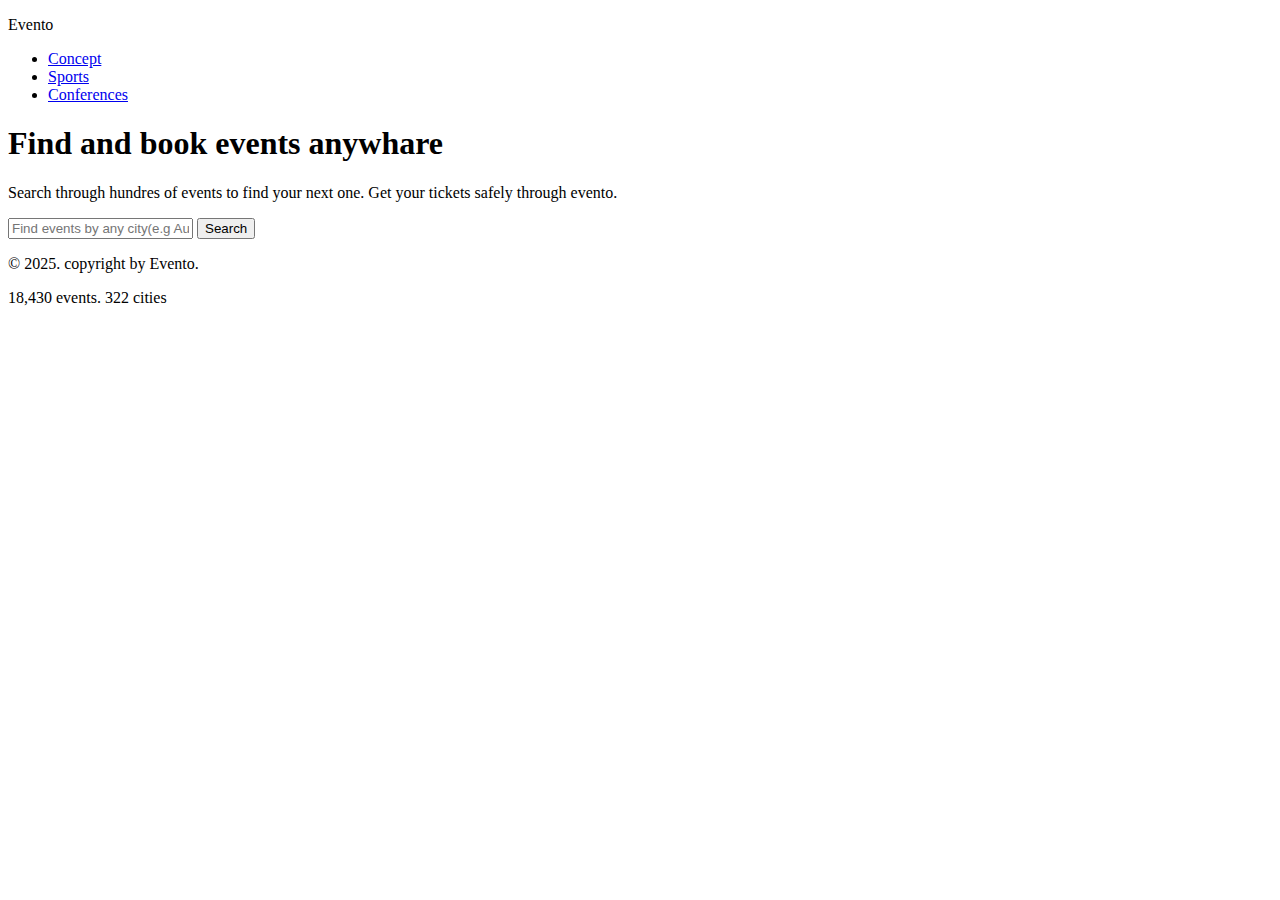
==== index.html @ d2ab5737 "update" ====
<!DOCTYPE html>
<html lang="en">
<head>
    <meta charset="UTF-8">
    <meta name="viewport" content="width=device-width, initial-scale=1.0">
    <title>Event -- anywhare</title>

    <link rel="icon" href="https://www.google.com/search?q=icon&sca_esv=70a0dbe43b331d7c&rlz=1C1CHBF_enRW1094RW1094&sxsrf=ADLYWIL51xzm5PsR3sGEKThXOpmEkkH3DA%3A1721489474318&ei=QtibZuuFE4moxc8Px7-8cA&oq=&gs_lp=[base64]&sclient=gws-wiz-serp#vhid=zephyr:0&vssid=atritem-https://www.flaticon.com/">
    <link href="https://fonts.googleapis.com/css2?family=Roboto:ital,wght@0,100;0,300;0,400;0,500;0,700;0,900;1,100;1,300;1,400;1,500;1,700;1,900&display=swap" rel="stylesheet">


    <link rel="stylesheet" href="event.css">
</head>
<body>
<header class="header">
    <p class="logo">Evento</p>
    <ul class="links">
       <li class="link-item">
        <a class="link" href="/concept">Concept</a>
       </li>
       <li class="link-item">
        <a class="link" href="/sports">Sports</a>
       </li>
       <li class="link-item">
        <a class="link" href="/conferences">Conferences</a>
       </li>
    </ul>
</header>

<main class="main">
<h1 class="heading">Find and book events anywhare</h1>
<p class="text">Search through hundres of events to find your next one. Get your tickets safely through <span class="text--bold">evento.</span>  </p>

<form class="form">
    <input class="input" placeholder="Find events by any city(e.g Austin)">
    <button class="btn">Search</button>

</form>
</main>

<footer class="footer">
<p class="copyright">&copy; 2025. copyright by Evento.</p>
<p class="stats"> 18,430 events. 322 cities</p>
</footer>
</body>
</html>
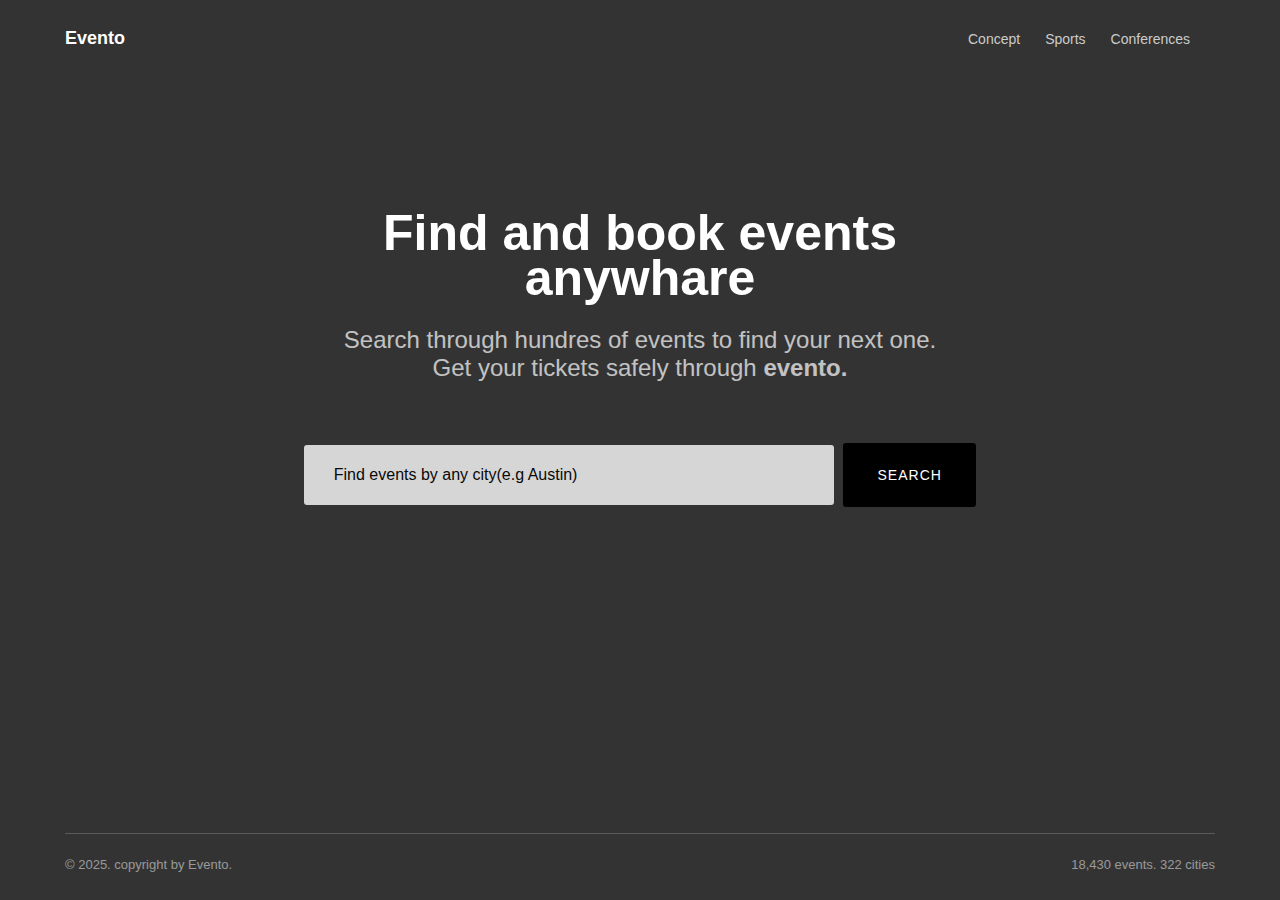
==== commit f0f43fab: "update" ====
--- a/index.html
+++ b/index.html
@@ -9,7 +9,7 @@
     <link href="https://fonts.googleapis.com/css2?family=Roboto:ital,wght@0,100;0,300;0,400;0,500;0,700;0,900;1,100;1,300;1,400;1,500;1,700;1,900&display=swap" rel="stylesheet">
 
 
-    <link rel="stylesheet" href="event.css">
+    <link rel="stylesheet" href="style.css">
 </head>
 <body>
 <header class="header">
--- a/style.css
+++ b/style.css
@@ -0,0 +1,164 @@
+
+/* BASE STYLE*/
+body{
+    font-family: 'Loto', sans-serif;
+    color: #fff;
+   background-image: url("https://plus.unsplash.com/premium_photo-1720885652263-17b2be207129?w=500&auto=format&fit=crop&q=60&ixlib=rb-4.0.3&ixid=M3wxMjA3fDB8MHxmZWF0dXJlZC1waG90b3MtZmVlZHwyNTB8fHxlbnwwfHx8fHw%3D");
+   background-color: rgba(0, 0, 0,0.8);
+   background-blend-mode: darken ;
+   background-position-y: -150px;
+   display: flex;
+   flex-direction: column;
+   height: 100vh;
+   overflow-y: hidden;
+   margin: 0px;
+}
+
+@keyframes fade-in{
+    0%{
+        opacity: 0;
+        transform: translateY(15px);
+    }
+    100%{
+        opacity: 1;
+        transform: translate(0p);
+    }
+}
+
+/* HEADER */
+
+.header{
+display: flex;
+align-items: center;
+justify-content: space-between;
+width: 1150px;
+margin-left: auto;
+margin-right: auto;
+animation: fade-in 0.7s;
+padding-top: 10px;
+}
+
+.logo{
+font-size: 18px;
+font-weight: 700;
+}
+
+.links
+{
+    list-style: none;
+    display: flex;
+}
+.link-item{
+    margin-right: 25px;
+}
+.link{
+    text-decoration: none;
+    color: rgba(255, 255, 255, 0.75);
+    font-weight: 500;
+    font-size: 14px;
+    transition: all 0.4s;
+}
+.link:hover{
+    color: rgba(255, 255, 255, 1);
+}
+
+/* MAIN */
+
+main{
+    text-align: center;
+   margin-top: 110px;
+   animation: fade-in 0.5s 0.1s backwards;
+   }
+
+.heading{
+font-size: 50px;
+font-weight: 800;
+margin-bottom: 25px;
+max-width: 550px;
+margin-left: auto;
+margin-right: auto;
+line-height: 0.9;
+}
+
+.text{
+    font-size: 24px;
+    max-width: 630px;
+    margin-left: auto;
+    margin-right: auto;
+    opacity: 0.7;
+    line-height: 1.2;
+}
+
+.text--bold{
+    font-weight: 700;
+
+}
+.form{
+    margin-top: 60px;
+
+}
+
+.input{
+    width: 500px;
+    height: 60px;
+    border: none;
+    padding: 0;
+    border-radius: 3px;
+    opacity: 0.8;
+    padding-left: 30px;
+    font-size: 17px;
+    font: inherit;
+    outline: none;/* find replacement */
+    transition: all 0.4s;
+
+}
+.input:focus{
+    opacity: 1;
+}
+.input::placeholder{
+    color: #000;
+}
+
+.btn{
+    border: none;
+    padding: 0;
+    background-color: rgba(0, 0, 0, 1);
+    height: 64px;
+    width: 133px;
+    color: #fff;
+    font: inherit;
+    border-radius: 3px;
+    margin-left: 5px;
+    text-transform: uppercase;
+    letter-spacing: 1px;
+    font-size: 14px;
+    font-weight: 500;
+    transition: all 0.4s;
+}
+.btn:hover{
+    cursor: pointer;
+    background-color: #161616;
+}
+
+.footer{
+display: flex;
+justify-content: space-between;
+width: 1150px;
+margin-left: auto;
+margin-right: auto;
+margin-top: auto;
+font-size: 13px;
+padding-bottom: 15px;
+border-top: 1px solid rgba(255, 255, 255, 0.2);
+padding-top: 10px;
+color: rgba(255, 255, 255, 0.5);
+animation: fade-in 0.55s 0.5s backwards;
+}
+
+.copyright{
+
+}
+
+.stats{
+
+}